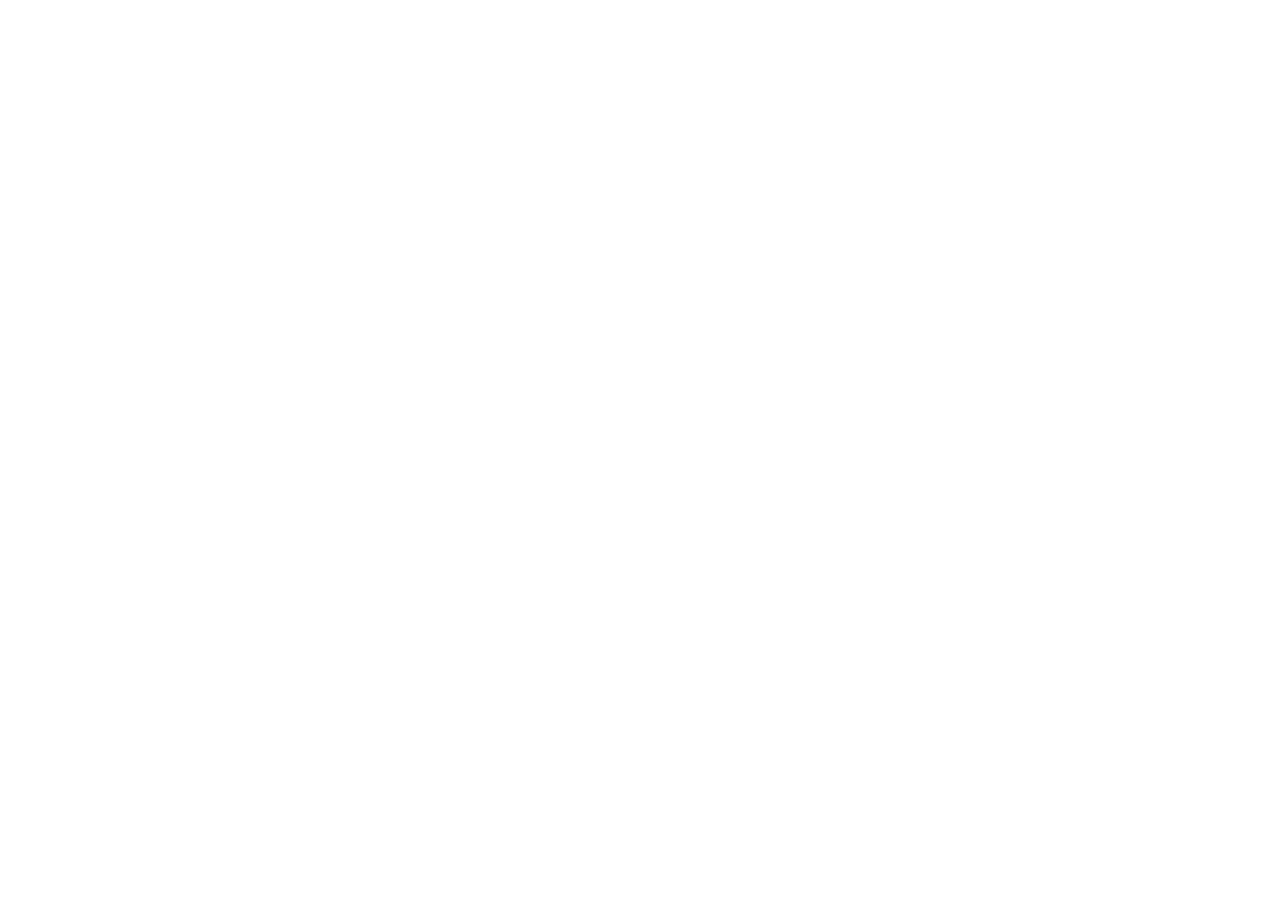
==== customer_service.html @ dd04ade8 "create html and css files" ====
<!DOCTYPE html>
<html lang="en">
  <head>
    <meta charset="UTF-8" />
    <meta name="viewport" content="width=device-width, initial-scale=1.0" />
    <title>Document</title>
  </head>
  <body></body>
</html>
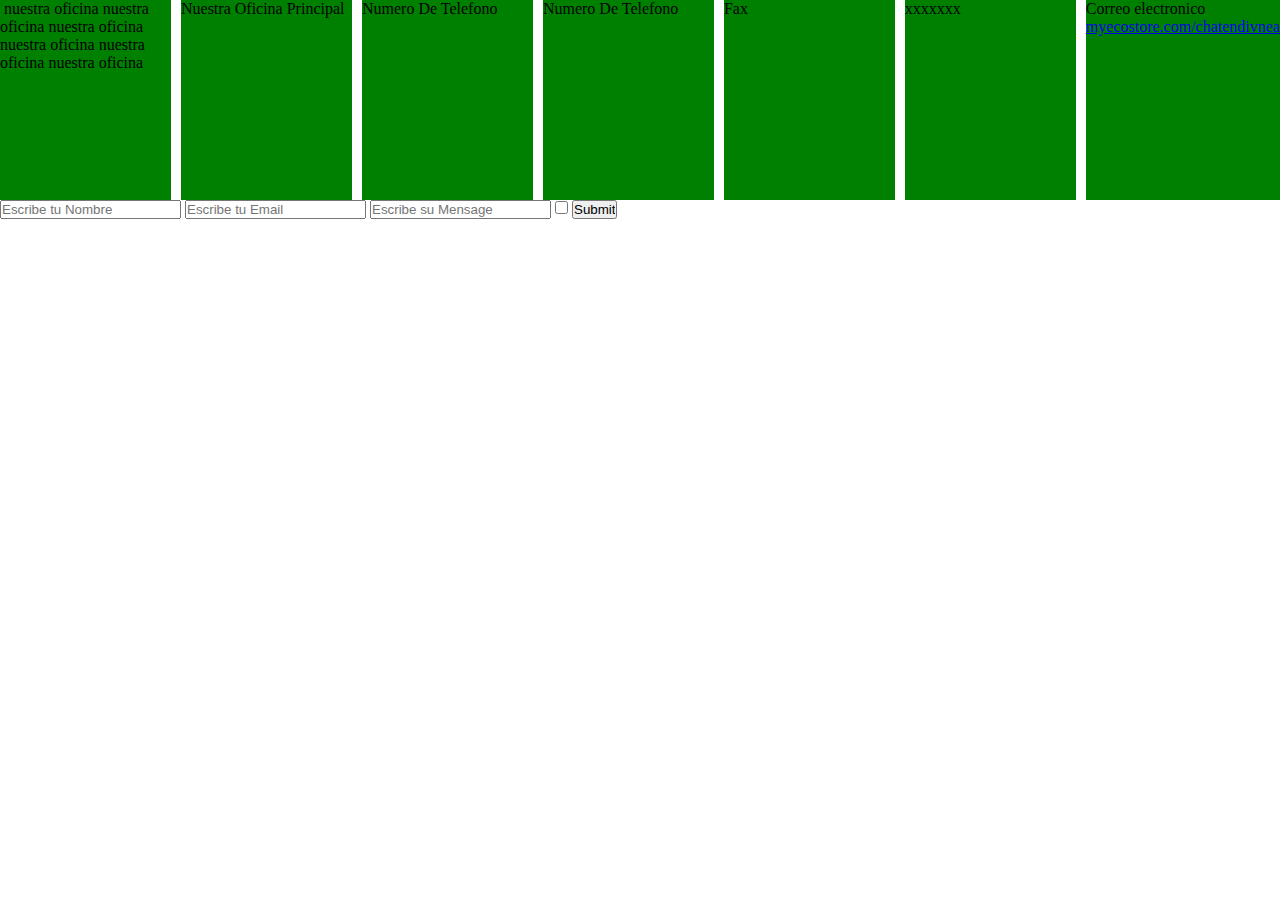
==== commit 4a483cb2: "update customer_service.html" ====
--- a/customer_service.html
+++ b/customer_service.html
@@ -4,6 +4,53 @@
     <meta charset="UTF-8" />
     <meta name="viewport" content="width=device-width, initial-scale=1.0" />
     <title>Document</title>
+    <link rel="stylesheet" href="styles/customer_service.css" />
   </head>
-  <body></body>
+  <body>
+    <div class="informacion">
+      <div class="card__main">
+        <div class="card" id="oficina">
+          <img src="" alt="">
+          <span>nuestra oficina</span>
+          <span>nuestra oficina</span>
+          <span>nuestra oficina</span>
+          <span>nuestra oficina</span>
+          <span>nuestra oficina</span>
+          <span>nuestra oficina</span>
+        </div>
+        <div class="card" id="oficinaname">Nuestra Oficina Principal</div>
+        <div class="card" id="telefono">Numero De Telefono</div>
+        <div class="card" id="telefononum">Numero De Telefono</div>
+        <div class="card" id="fax">Fax</div>
+        <div class="card" id="faxnum">xxxxxxx</div>
+        <div class="card" id="correo">
+          <span>Correo electronico</span>
+          <a href="#">myecostore.com/chatendivnea</a>
+        </div>
+      </div>
+
+      <form>
+        <input
+          type="text"
+          name="username"
+          placeholder="Escribe tu Nombre"
+          required
+        />
+        <input
+          type="email"
+          name="email"
+          placeholder="Escribe tu Email"
+          required
+        />
+        <input
+          type="text"
+          name="data"
+          placeholder="Escribe su Mensage"
+          required
+        />
+        <input type="checkbox" name="boton" required />
+        <input type="submit" name="submit" />
+      </form>
+    </div>
+  </body>
 </html>
--- a/styles/customer_service.css
+++ b/styles/customer_service.css
@@ -0,0 +1,38 @@
+* {
+  margin: 0;
+  padding: 0;
+  box-sizing: border-box;
+}
+
+.card__main {
+  display: flex;
+  /* flex-direction: column; */
+  gap: 10px;
+  justify-content: center;
+}
+
+.card {
+  width: 200px;
+  height: 200px;
+  background-color: green;
+}
+
+.list__main {
+  margin: 10px;
+  background-color: bisque;
+}
+
+#oficina {
+}
+#oficinaname {
+}
+#telefono {
+}
+#telefononum {
+}
+#fax {
+}
+#faxnum {
+}
+#correo {
+}
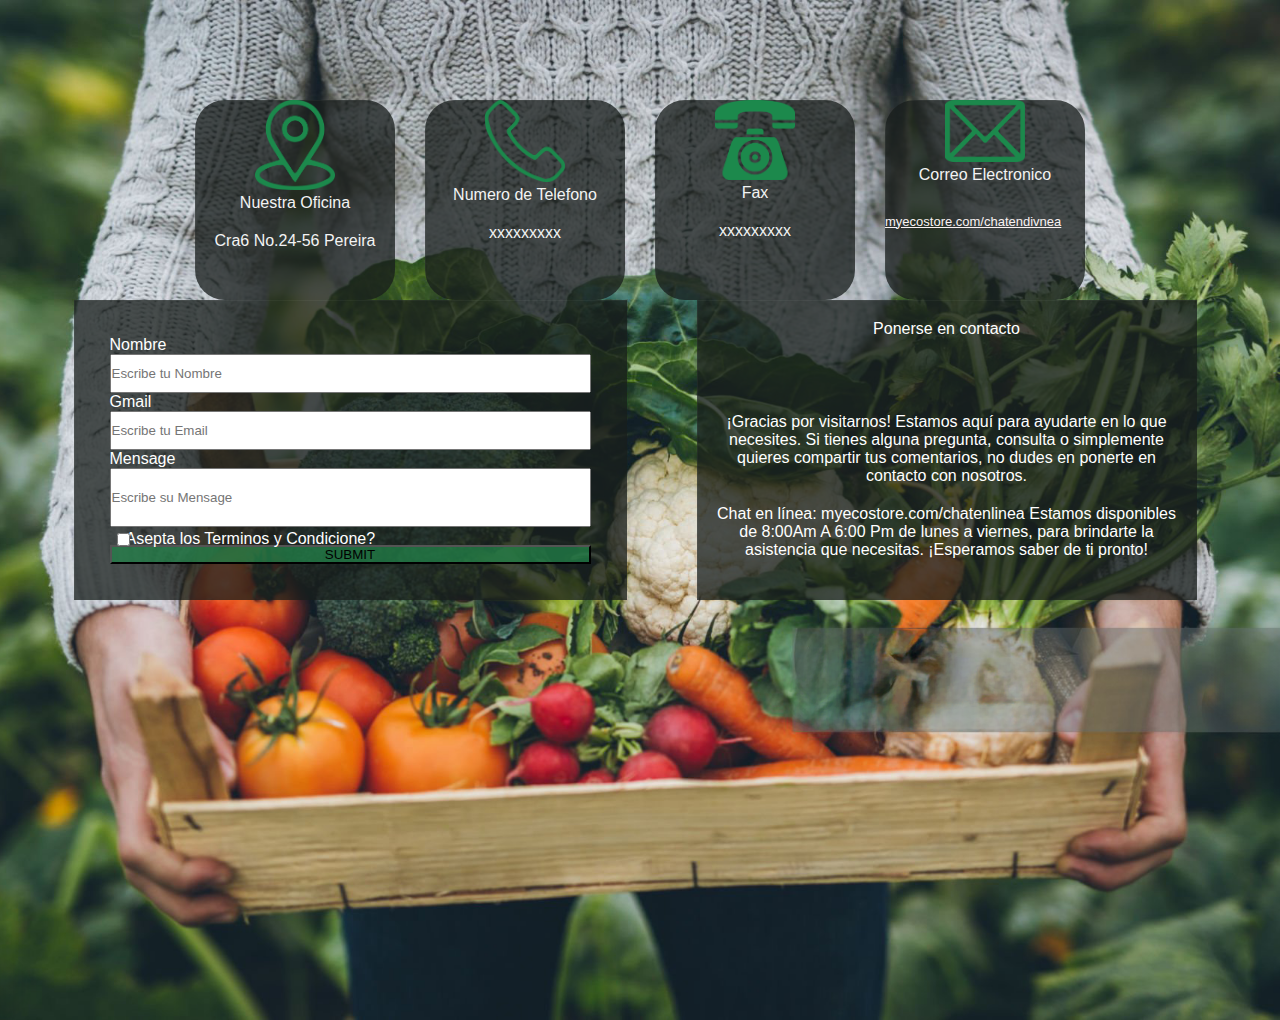
==== commit ebca1b15: "actualizacion servicio al cliente" ====
--- a/customer_service.html
+++ b/customer_service.html
@@ -4,53 +4,53 @@
     <meta charset="UTF-8" />
     <meta name="viewport" content="width=device-width, initial-scale=1.0" />
     <title>Document</title>
-    <link rel="stylesheet" href="styles/customer_service.css" />
+    <link rel="stylesheet" href="styles/customer_service.css"/>
   </head>
   <body>
     <div class="informacion">
       <div class="card__main">
-        <div class="card" id="oficina">
-          <img src="" alt="">
-          <span>nuestra oficina</span>
-          <span>nuestra oficina</span>
-          <span>nuestra oficina</span>
-          <span>nuestra oficina</span>
-          <span>nuestra oficina</span>
-          <span>nuestra oficina</span>
+        <div class="card">
+          <img id="img" src="./Imagenes/icono_mapa.png" alt="">
+          <p id="txt">Nuestra Oficina</p>
+          <p id="no">Cra6 No.24-56 Pereira</p,1>
+          
         </div>
-        <div class="card" id="oficinaname">Nuestra Oficina Principal</div>
-        <div class="card" id="telefono">Numero De Telefono</div>
-        <div class="card" id="telefononum">Numero De Telefono</div>
-        <div class="card" id="fax">Fax</div>
-        <div class="card" id="faxnum">xxxxxxx</div>
-        <div class="card" id="correo">
-          <span>Correo electronico</span>
-          <a href="#">myecostore.com/chatendivnea</a>
+        <div class="card" id="telefono">
+          <img id="img" src="./Imagenes/Icono_telefono.png" alt="">
+          <p id="txt">Numero de Telefono</p>
+          <p id="no">xxxxxxxxx</p>
+
         </div>
+        <div class="card">
+          <img id="img" src="./Imagenes/Icono_Fax.png" alt="">
+          <p id="txt">Fax</p>
+          <p id="no">xxxxxxxxx</p>
+
+        </div>
+          <div class="card">
+            <img id="img" src="./Imagenes/Icono_correo.png" alt="correo Electronico">
+            <p id="txt">Correo Electronico</p>
+            <a id="url" href="#">myecostore.com/chatendivnea</a>
+          </div>
       </div>
-
-      <form>
-        <input
-          type="text"
-          name="username"
-          placeholder="Escribe tu Nombre"
-          required
-        />
-        <input
-          type="email"
-          name="email"
-          placeholder="Escribe tu Email"
-          required
-        />
-        <input
-          type="text"
-          name="data"
-          placeholder="Escribe su Mensage"
-          required
-        />
-        <input type="checkbox" name="boton" required />
-        <input type="submit" name="submit" />
-      </form>
+    </div>
+    <form class="formulario">
+      <p>Nombre</p>
+        <input class="formulario_input" type="text" name="username" placeholder="Escribe tu Nombre"required/>
+      <p>Gmail</p>
+        <input class="formulario_input" type="email" name="email"placeholder="Escribe tu Email"required/>
+        <p>Mensage</p>
+        <input class="formulario_input  formulario_text" type="text" name="data" placeholder="Escribe su Mensage" required/>
+        <P class="formulario_terminos">Asepta los Terminos y Condicione?</P>
+        <input class="formulario_input  formulario_checkbox" type="checkbox" name="boton" required />
+        <input class="formulario_input  formulario_submit" type="submit" name="submit" />
+    </form>
+    <div class="texto_main">
+      <div class="texto">
+        <p class="texto">Ponerse en contacto</p>
+        <p class="texto">¡Gracias por visitarnos! Estamos aquí para ayudarte en lo que necesites. Si tienes alguna pregunta, consulta o simplemente quieres compartir tus comentarios, no dudes en ponerte en contacto con nosotros.</p>
+        <p class="texto">Chat en línea: myecostore.com/chatenlinea Estamos disponibles de 8:00Am A 6:00 Pm de lunes a viernes, para brindarte la asistencia que necesitas. ¡Esperamos saber de ti pronto!</p>
+      </div>
     </div>
   </body>
 </html>
--- a/styles/customer_service.css
+++ b/styles/customer_service.css
@@ -4,35 +4,123 @@
   box-sizing: border-box;
 }
 
+body {
+  display: flex;
+  flex-wrap: wrap;
+  align-items: center;
+  justify-content: center;
+  min-height: 100vh;
+  background: #f3f3f3;
+  max-width: 1200px;
+  margin: 0 auto;
+  margin-bottom: 120px;
+}
+body {
+  font-family: Arial, Helvetica, sans-serif;
+  background-image: url(../Imagenes/imagen_lista.png);
+  background-repeat: no-repeat;
+  background-position-x: center;
+  background-size: cover;
+}
 .card__main {
   display: flex;
   /* flex-direction: column; */
-  gap: 10px;
+  gap: 30px;
   justify-content: center;
 }
 
 .card {
+  background-image: url(../imgs/transparencia.png);
   width: 200px;
   height: 200px;
-  background-color: green;
+  background-color: rgba(93, 115, 106, 0.452);
+  border-radius: 15%;
 }
 
 .list__main {
   margin: 10px;
-  background-color: bisque;
+}
+.card #img {
+  position: relative;
+  width: 40%;
+  right: 0%;
+  left: 30%;
+}
+.card #txt{
+  color: #f3f3f3;
+  position: relative;
+  text-align: center;
+}
+.card #no {
+  color: #f3f3f3;
+  position: relative;
+  text-align: center;
+  top: 20px; left: px;
+}
+.card a{
+  color: #f9f2f2;
+  position: relative;
+  
+  top: 28px;
+  font-size: 13px;
+}
+/*datos del formulario*/
+
+
+.formulario {
+  display: flexbox;
+  background-image: url(../imgs/transparencia.png);
+  background-color: rgba(93, 115, 106, 0.452);
+  color: #ffffff;
+  position: relative;
+  top: -200px; left: -40px;
+  padding: 36px;
+  height: 100%;
+}
+.formulario_input {
+
+padding: 10px 300px 10px 0px;
+width: 100%;
+
+}
+.formulario_text {
+  color: #000000;
+padding: 20px 0px;
+}
+.formulario_terminos {
+position: relative;
+top: 3px;left: 16px;
+}
+.formulario_checkbox{
+position: absolute;
+top: 233px;  left: -227px;
+}
+.formulario_submit {
+  background-color: rgba(34, 136, 75, 0.7);
+  text-align: center;
+  text-transform: uppercase;
+  padding: 0px  100px ;
 }
 
-#oficina {
+
+
+
+/* texto */
+
+.texto_main{
+  background-image: url(../imgs/transparencia.png);
+  background-color: rgba(93, 115, 106, 0.452);
+  opacity: 1;
+  width: 500px;
+  height: 300px;
+  padding: 0px 0px;
+  position: relative;
+  top: -200px; right: -30px;
 }
-#oficinaname {
-}
-#telefono {
-}
-#telefononum {
-}
-#fax {
-}
-#faxnum {
-}
-#correo {
-}
+.texto{
+  color: #ffffff;
+  width: 100%;
+  height: 59%;
+  padding: 10px;
+  text-align: center;
+}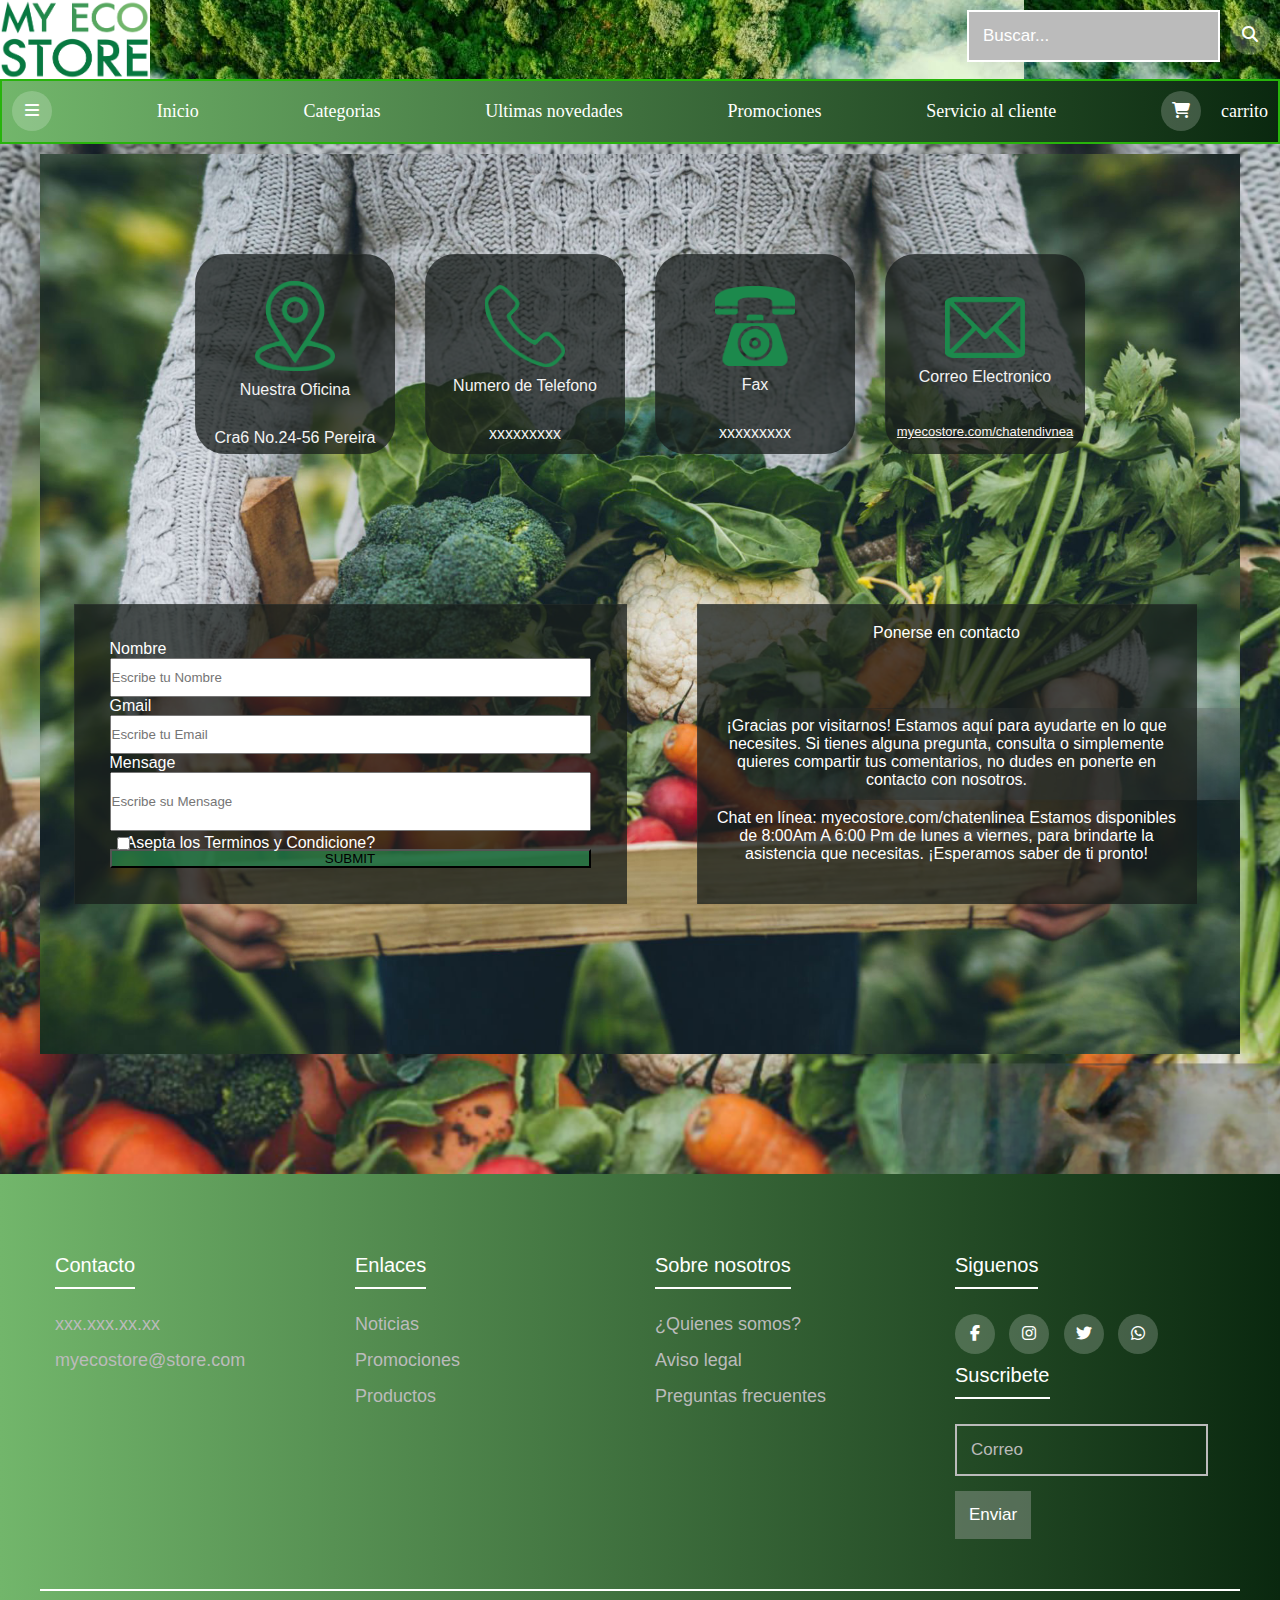
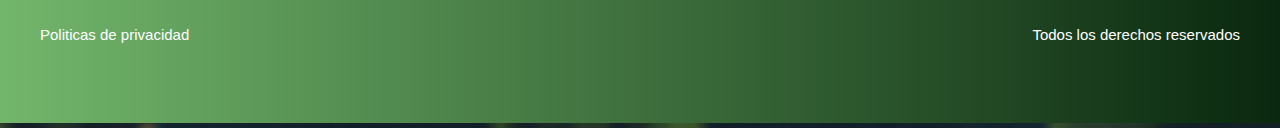
==== commit b6442ba2: "add footer and header in all of main pages" ====
--- a/customer_service.html
+++ b/customer_service.html
@@ -4,53 +4,103 @@
     <meta charset="UTF-8" />
     <meta name="viewport" content="width=device-width, initial-scale=1.0" />
     <title>Document</title>
-    <link rel="stylesheet" href="styles/customer_service.css"/>
+    <link rel="stylesheet" href="styles/customer_service.css" />
   </head>
   <body>
-    <div class="informacion">
-      <div class="card__main">
-        <div class="card">
-          <img id="img" src="./Imagenes/icono_mapa.png" alt="">
-          <p id="txt">Nuestra Oficina</p>
-          <p id="no">Cra6 No.24-56 Pereira</p,1>
-          
-        </div>
-        <div class="card" id="telefono">
-          <img id="img" src="./Imagenes/Icono_telefono.png" alt="">
-          <p id="txt">Numero de Telefono</p>
-          <p id="no">xxxxxxxxx</p>
-
-        </div>
-        <div class="card">
-          <img id="img" src="./Imagenes/Icono_Fax.png" alt="">
-          <p id="txt">Fax</p>
-          <p id="no">xxxxxxxxx</p>
-
-        </div>
+    <header>
+      <iframe src="header.html" frameborder="0" style="width: 100%"></iframe>
+    </header>
+    <main>
+      <div class="informacion">
+        <div class="card__main">
           <div class="card">
-            <img id="img" src="./Imagenes/Icono_correo.png" alt="correo Electronico">
+            <img id="img" src="./Imagenes/icono_mapa.png" alt="" />
+            <p id="txt">Nuestra Oficina</p>
+            <p id="no">Cra6 No.24-56 Pereira</p>
+          </div>
+          <div class="card" id="telefono">
+            <img id="img" src="./Imagenes/Icono_telefono.png" alt="" />
+            <p id="txt">Numero de Telefono</p>
+            <p id="no">xxxxxxxxx</p>
+          </div>
+          <div class="card">
+            <img id="img" src="./Imagenes/Icono_Fax.png" alt="" />
+            <p id="txt">Fax</p>
+            <p id="no">xxxxxxxxx</p>
+          </div>
+          <div class="card">
+            <img
+              id="img"
+              src="./Imagenes/Icono_correo.png"
+              alt="correo Electronico"
+            />
             <p id="txt">Correo Electronico</p>
             <a id="url" href="#">myecostore.com/chatendivnea</a>
           </div>
+        </div>
       </div>
-    </div>
-    <form class="formulario">
-      <p>Nombre</p>
-        <input class="formulario_input" type="text" name="username" placeholder="Escribe tu Nombre"required/>
-      <p>Gmail</p>
-        <input class="formulario_input" type="email" name="email"placeholder="Escribe tu Email"required/>
+      <form class="formulario">
+        <p>Nombre</p>
+        <input
+          class="formulario_input"
+          type="text"
+          name="username"
+          placeholder="Escribe tu Nombre"
+          required
+        />
+        <p>Gmail</p>
+        <input
+          class="formulario_input"
+          type="email"
+          name="email"
+          placeholder="Escribe tu Email"
+          required
+        />
         <p>Mensage</p>
-        <input class="formulario_input  formulario_text" type="text" name="data" placeholder="Escribe su Mensage" required/>
-        <P class="formulario_terminos">Asepta los Terminos y Condicione?</P>
-        <input class="formulario_input  formulario_checkbox" type="checkbox" name="boton" required />
-        <input class="formulario_input  formulario_submit" type="submit" name="submit" />
-    </form>
-    <div class="texto_main">
-      <div class="texto">
-        <p class="texto">Ponerse en contacto</p>
-        <p class="texto">¡Gracias por visitarnos! Estamos aquí para ayudarte en lo que necesites. Si tienes alguna pregunta, consulta o simplemente quieres compartir tus comentarios, no dudes en ponerte en contacto con nosotros.</p>
-        <p class="texto">Chat en línea: myecostore.com/chatenlinea Estamos disponibles de 8:00Am A 6:00 Pm de lunes a viernes, para brindarte la asistencia que necesitas. ¡Esperamos saber de ti pronto!</p>
+        <input
+          class="formulario_input formulario_text"
+          type="text"
+          name="data"
+          placeholder="Escribe su Mensage"
+          required
+        />
+        <p class="formulario_terminos">Asepta los Terminos y Condicione?</p>
+        <input
+          class="formulario_input formulario_checkbox"
+          type="checkbox"
+          name="boton"
+          required
+        />
+        <input
+          class="formulario_input formulario_submit"
+          type="submit"
+          name="submit"
+        />
+      </form>
+      <div class="texto_main">
+        <div class="texto">
+          <p class="texto">Ponerse en contacto</p>
+          <p class="texto">
+            ¡Gracias por visitarnos! Estamos aquí para ayudarte en lo que
+            necesites. Si tienes alguna pregunta, consulta o simplemente quieres
+            compartir tus comentarios, no dudes en ponerte en contacto con
+            nosotros.
+          </p>
+          <p class="texto">
+            Chat en línea: myecostore.com/chatenlinea Estamos disponibles de
+            8:00Am A 6:00 Pm de lunes a viernes, para brindarte la asistencia
+            que necesitas. ¡Esperamos saber de ti pronto!
+          </p>
+        </div>
       </div>
-    </div>
+    </main>
+
+    <footer>
+      <iframe
+        src="footer.html"
+        frameborder="0"
+        style="width: 100%; height: 550px"
+      ></iframe>
+    </footer>
   </body>
 </html>
--- a/styles/customer_service.css
+++ b/styles/customer_service.css
@@ -4,7 +4,7 @@
   box-sizing: border-box;
 }
 
-body {
+main {
   display: flex;
   flex-wrap: wrap;
   align-items: center;
@@ -15,7 +15,7 @@
   margin: 0 auto;
   margin-bottom: 120px;
 }
-body {
+main, body {
   font-family: Arial, Helvetica, sans-serif;
   background-image: url(../Imagenes/imagen_lista.png);
   background-repeat: no-repeat;
@@ -30,6 +30,11 @@
 }
 
 .card {
+  display: flex;
+  flex-direction: column;
+  justify-content: center;
+  align-items: center;
+  gap: 10px;
   background-image: url(../imgs/transparencia.png);
   width: 200px;
   height: 200px;
@@ -41,12 +46,9 @@
   margin: 10px;
 }
 .card #img {
-  position: relative;
   width: 40%;
-  right: 0%;
-  left: 30%;
 }
-.card #txt{
+.card #txt {
   color: #f3f3f3;
   position: relative;
   text-align: center;
@@ -55,17 +57,17 @@
   color: #f3f3f3;
   position: relative;
   text-align: center;
-  top: 20px; left: px;
+  top: 20px;
+  left: px;
 }
-.card a{
+.card a {
   color: #f9f2f2;
   position: relative;
-  
+
   top: 28px;
   font-size: 13px;
 }
 /*datos del formulario*/
-
 
 .formulario {
   display: flexbox;
@@ -73,41 +75,39 @@
   background-color: rgba(93, 115, 106, 0.452);
   color: #ffffff;
   position: relative;
-  top: -200px; left: -40px;
+  top: -50px;
+  left: -40px;
   padding: 36px;
   height: 100%;
 }
 .formulario_input {
-
-padding: 10px 300px 10px 0px;
-width: 100%;
-
+  padding: 10px 300px 10px 0px;
+  width: 100%;
 }
 .formulario_text {
   color: #000000;
-padding: 20px 0px;
+  padding: 20px 0px;
 }
 .formulario_terminos {
-position: relative;
-top: 3px;left: 16px;
+  position: relative;
+  top: 3px;
+  left: 16px;
 }
-.formulario_checkbox{
-position: absolute;
-top: 233px;  left: -227px;
+.formulario_checkbox {
+  position: absolute;
+  top: 233px;
+  left: -227px;
 }
 .formulario_submit {
   background-color: rgba(34, 136, 75, 0.7);
   text-align: center;
   text-transform: uppercase;
-  padding: 0px  100px ;
+  padding: 0px 100px;
 }
-
-
-
 
 /* texto */
 
-.texto_main{
+.texto_main {
   background-image: url(../imgs/transparencia.png);
   background-color: rgba(93, 115, 106, 0.452);
   opacity: 1;
@@ -115,12 +115,13 @@
   height: 300px;
   padding: 0px 0px;
   position: relative;
-  top: -200px; right: -30px;
+  top: -50px;
+  right: -30px;
 }
-.texto{
+.texto {
   color: #ffffff;
   width: 100%;
   height: 59%;
   padding: 10px;
   text-align: center;
-}+}
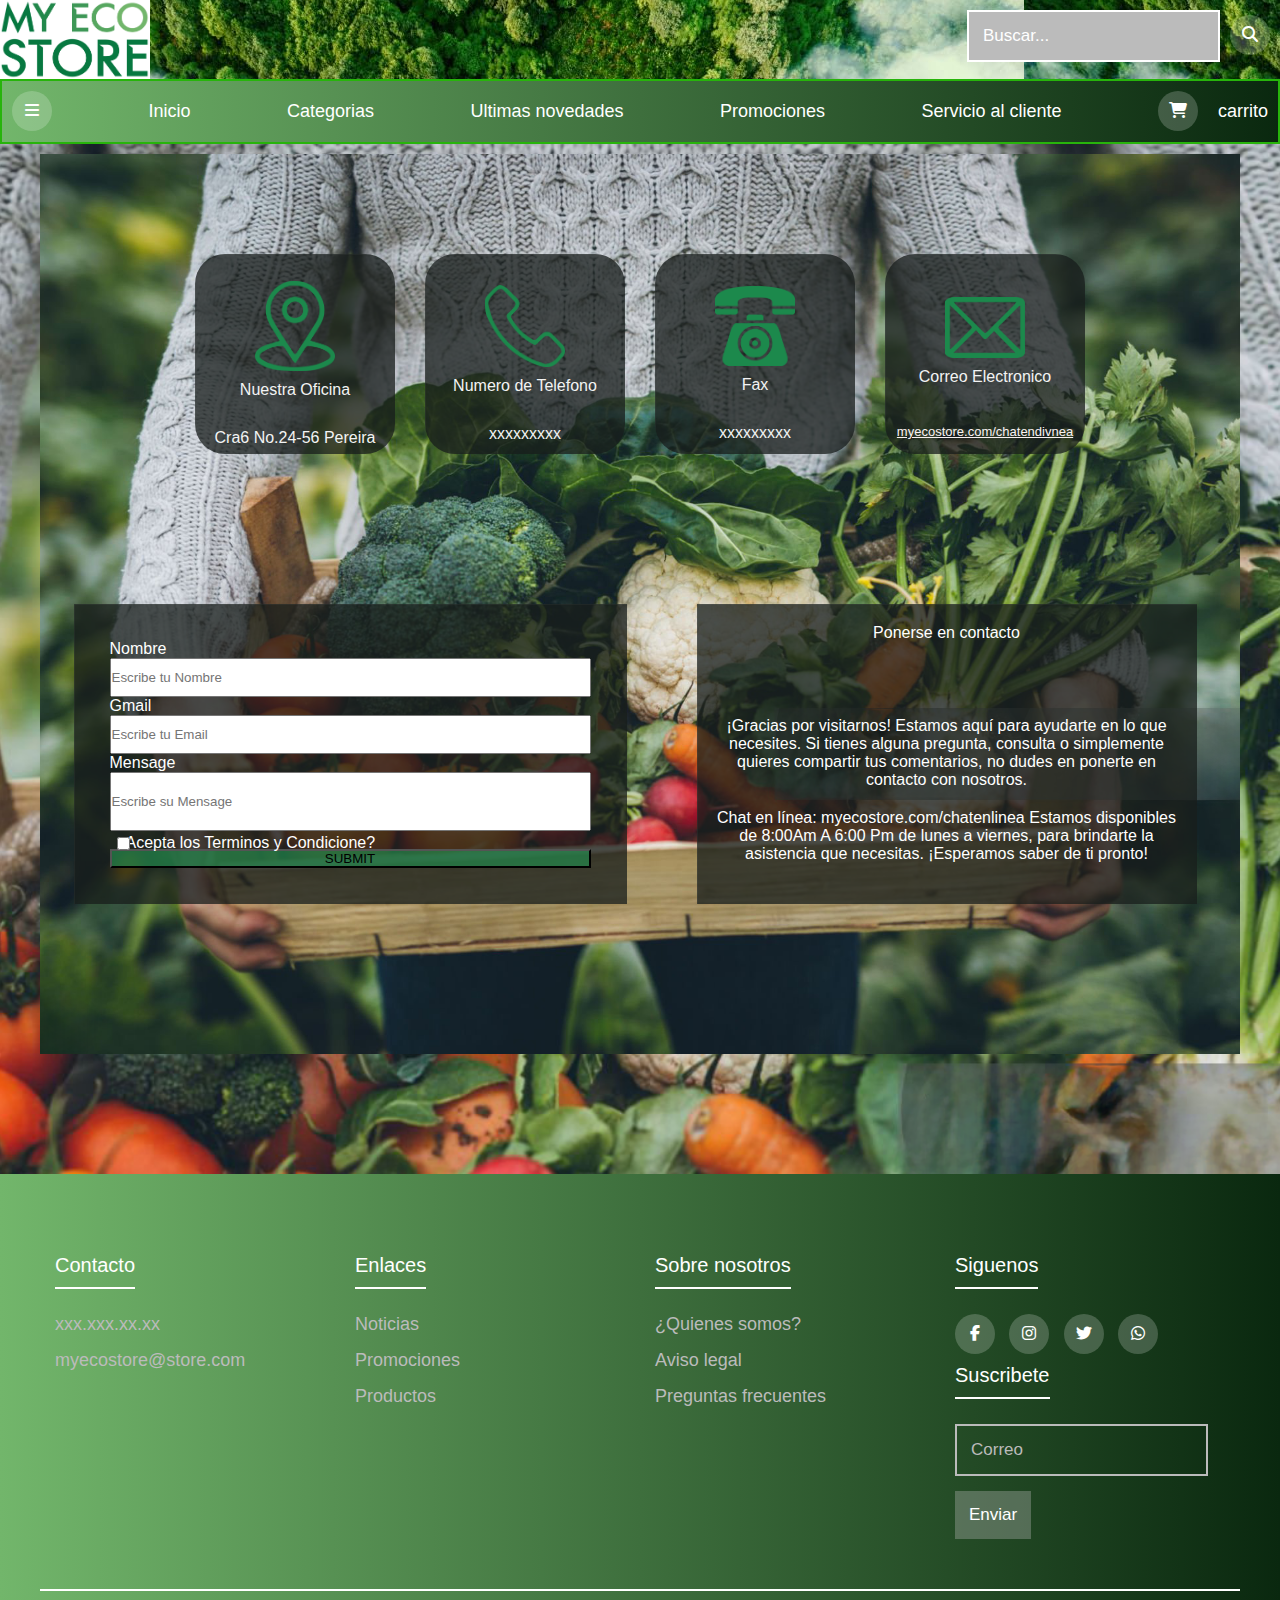
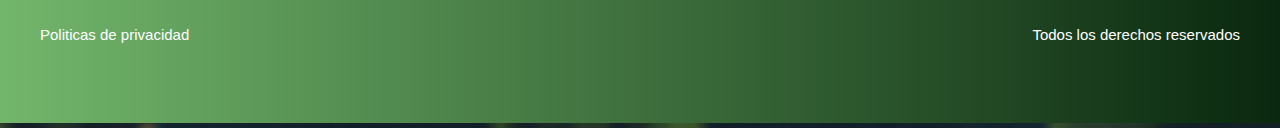
==== commit 5b398e05: "correccion" ====
--- a/customer_service.html
+++ b/customer_service.html
@@ -1,106 +1,75 @@
 <!DOCTYPE html>
 <html lang="en">
-  <head>
-    <meta charset="UTF-8" />
-    <meta name="viewport" content="width=device-width, initial-scale=1.0" />
-    <title>Document</title>
-    <link rel="stylesheet" href="styles/customer_service.css" />
-  </head>
-  <body>
-    <header>
-      <iframe src="header.html" frameborder="0" style="width: 100%"></iframe>
-    </header>
-    <main>
-      <div class="informacion">
-        <div class="card__main">
-          <div class="card">
-            <img id="img" src="./Imagenes/icono_mapa.png" alt="" />
-            <p id="txt">Nuestra Oficina</p>
-            <p id="no">Cra6 No.24-56 Pereira</p>
-          </div>
-          <div class="card" id="telefono">
-            <img id="img" src="./Imagenes/Icono_telefono.png" alt="" />
-            <p id="txt">Numero de Telefono</p>
-            <p id="no">xxxxxxxxx</p>
-          </div>
-          <div class="card">
-            <img id="img" src="./Imagenes/Icono_Fax.png" alt="" />
-            <p id="txt">Fax</p>
-            <p id="no">xxxxxxxxx</p>
-          </div>
-          <div class="card">
-            <img
-              id="img"
-              src="./Imagenes/Icono_correo.png"
-              alt="correo Electronico"
-            />
-            <p id="txt">Correo Electronico</p>
-            <a id="url" href="#">myecostore.com/chatendivnea</a>
-          </div>
+
+<head>
+  <meta charset="UTF-8" />
+  <meta name="viewport" content="width=device-width, initial-scale=1.0" />
+  <title>Document</title>
+  <link rel="stylesheet" href="styles/customer_service.css" />
+</head>
+
+<body>
+  <header>
+    <iframe src="header.html" frameborder="0" style="width: 100%"></iframe>
+  </header>
+  <main>
+    <div class="informacion">
+      <div class="card__main">
+        <div class="card">
+          <img id="img" src="./Imagenes/icono_mapa.png" alt="" />
+          <p id="txt">Nuestra Oficina</p>
+          <p id="no">Cra6 No.24-56 Pereira</p>
+        </div>
+        <div class="card" id="telefono">
+          <img id="img" src="./Imagenes/Icono_telefono.png" alt="" />
+          <p id="txt">Numero de Telefono</p>
+          <p id="no">xxxxxxxxx</p>
+        </div>
+        <div class="card">
+          <img id="img" src="./Imagenes/Icono_Fax.png" alt="" />
+          <p id="txt">Fax</p>
+          <p id="no">xxxxxxxxx</p>
+        </div>
+        <div class="card">
+          <img id="img" src="./Imagenes/Icono_correo.png" alt="correo Electronico" />
+          <p id="txt">Correo Electronico</p>
+          <a id="url" href="#">myecostore.com/chatendivnea</a>
         </div>
       </div>
-      <form class="formulario">
-        <p>Nombre</p>
-        <input
-          class="formulario_input"
-          type="text"
-          name="username"
-          placeholder="Escribe tu Nombre"
-          required
-        />
-        <p>Gmail</p>
-        <input
-          class="formulario_input"
-          type="email"
-          name="email"
-          placeholder="Escribe tu Email"
-          required
-        />
-        <p>Mensage</p>
-        <input
-          class="formulario_input formulario_text"
-          type="text"
-          name="data"
-          placeholder="Escribe su Mensage"
-          required
-        />
-        <p class="formulario_terminos">Asepta los Terminos y Condicione?</p>
-        <input
-          class="formulario_input formulario_checkbox"
-          type="checkbox"
-          name="boton"
-          required
-        />
-        <input
-          class="formulario_input formulario_submit"
-          type="submit"
-          name="submit"
-        />
-      </form>
-      <div class="texto_main">
-        <div class="texto">
-          <p class="texto">Ponerse en contacto</p>
-          <p class="texto">
-            ¡Gracias por visitarnos! Estamos aquí para ayudarte en lo que
-            necesites. Si tienes alguna pregunta, consulta o simplemente quieres
-            compartir tus comentarios, no dudes en ponerte en contacto con
-            nosotros.
-          </p>
-          <p class="texto">
-            Chat en línea: myecostore.com/chatenlinea Estamos disponibles de
-            8:00Am A 6:00 Pm de lunes a viernes, para brindarte la asistencia
-            que necesitas. ¡Esperamos saber de ti pronto!
-          </p>
-        </div>
+    </div>
+    <form class="formulario">
+      <p>Nombre</p>
+      <input class="formulario_input" type="text" name="username" placeholder="Escribe tu Nombre" required />
+      <p>Gmail</p>
+      <input class="formulario_input" type="email" name="email" placeholder="Escribe tu Email" required />
+      <p>Mensage</p>
+      <input class="formulario_input formulario_text" type="text" name="data" placeholder="Escribe su Mensage"
+        required />
+      <p class="formulario_terminos">Acepta los Terminos y Condicione?</p>
+      <input class="formulario_input formulario_checkbox" type="checkbox" name="boton" required />
+      <input class="formulario_input formulario_submit" type="submit" name="submit" />
+    </form>
+    <div class="texto_main">
+      <div class="texto">
+        <p class="texto">Ponerse en contacto</p>
+        <p class="texto">
+          ¡Gracias por visitarnos! Estamos aquí para ayudarte en lo que
+          necesites. Si tienes alguna pregunta, consulta o simplemente quieres
+          compartir tus comentarios, no dudes en ponerte en contacto con
+          nosotros.
+        </p>
+        <p class="texto">
+          Chat en línea: myecostore.com/chatenlinea Estamos disponibles de
+          8:00Am A 6:00 Pm de lunes a viernes, para brindarte la asistencia
+          que necesitas. ¡Esperamos saber de ti pronto!
+        </p>
       </div>
-    </main>
+    </div>
+  </main>
 
-    <footer>
-      <iframe
-        src="footer.html"
-        frameborder="0"
-        style="width: 100%; height: 550px"
-      ></iframe>
-    </footer>
-  </body>
-</html>
+  <footer>
+    <iframe src="footer.html" frameborder="0" style="width: 100%; height: 550px"></iframe>
+  </footer>
+</body>
+
+</html>--- a/styles/customer_service.css
+++ b/styles/customer_service.css
@@ -15,13 +15,17 @@
   margin: 0 auto;
   margin-bottom: 120px;
 }
+
 main, body {
   font-family: Arial, Helvetica, sans-serif;
   background-image: url(../Imagenes/imagen_lista.png);
   background-repeat: no-repeat;
   background-position-x: center;
   background-size: cover;
+  
 }
+
+
 .card__main {
   display: flex;
   /* flex-direction: column; */
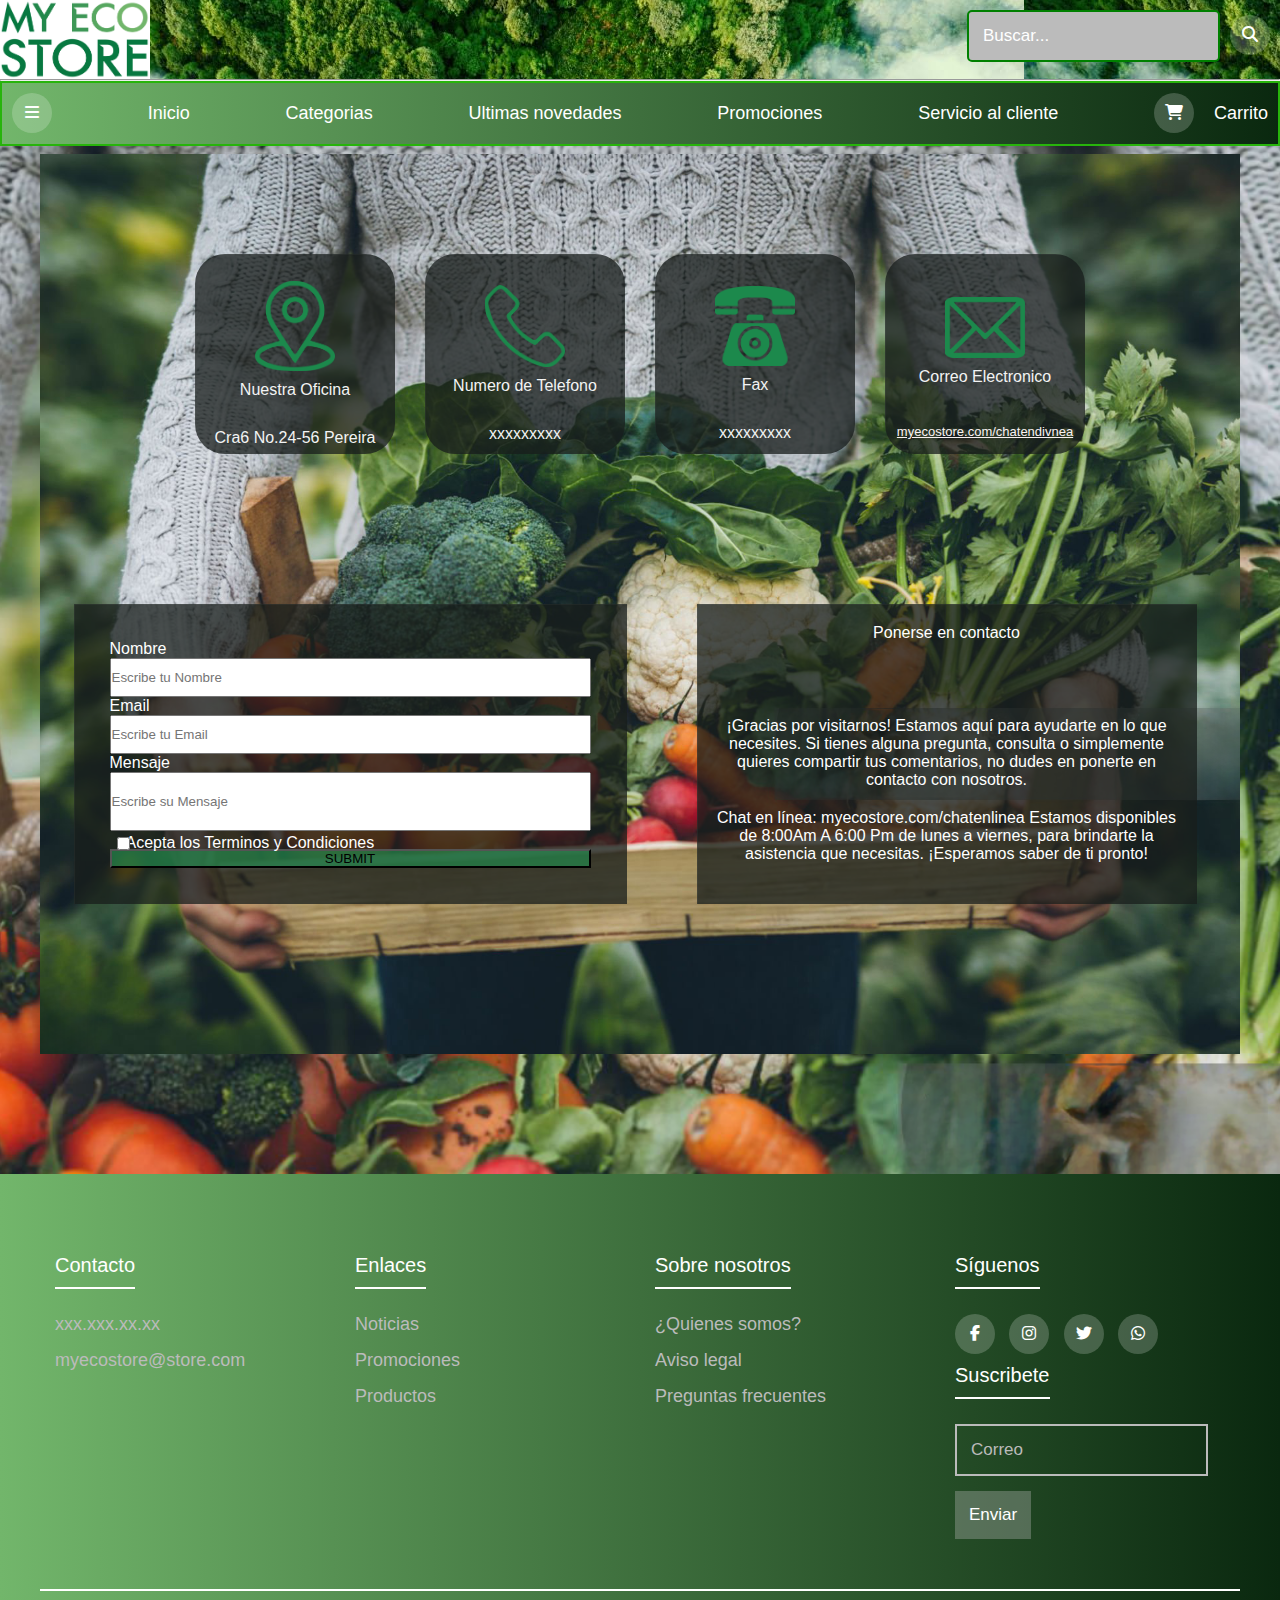
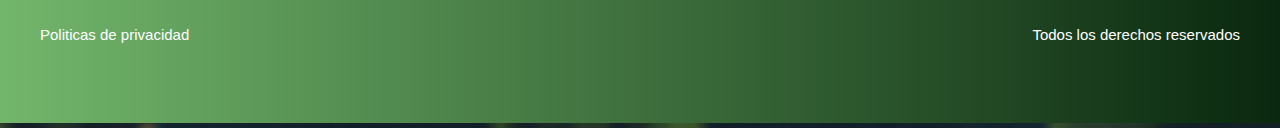
==== commit 10d9be96: "update views" ====
--- a/customer_service.html
+++ b/customer_service.html
@@ -40,12 +40,12 @@
     <form class="formulario">
       <p>Nombre</p>
       <input class="formulario_input" type="text" name="username" placeholder="Escribe tu Nombre" required />
-      <p>Gmail</p>
+      <p>Email</p>
       <input class="formulario_input" type="email" name="email" placeholder="Escribe tu Email" required />
-      <p>Mensage</p>
-      <input class="formulario_input formulario_text" type="text" name="data" placeholder="Escribe su Mensage"
+      <p>Mensaje</p>
+      <input class="formulario_input formulario_text" type="text" name="data" placeholder="Escribe su Mensaje"
         required />
-      <p class="formulario_terminos">Acepta los Terminos y Condicione?</p>
+      <p class="formulario_terminos">Acepta los Terminos y Condiciones</p>
       <input class="formulario_input formulario_checkbox" type="checkbox" name="boton" required />
       <input class="formulario_input formulario_submit" type="submit" name="submit" />
     </form>
